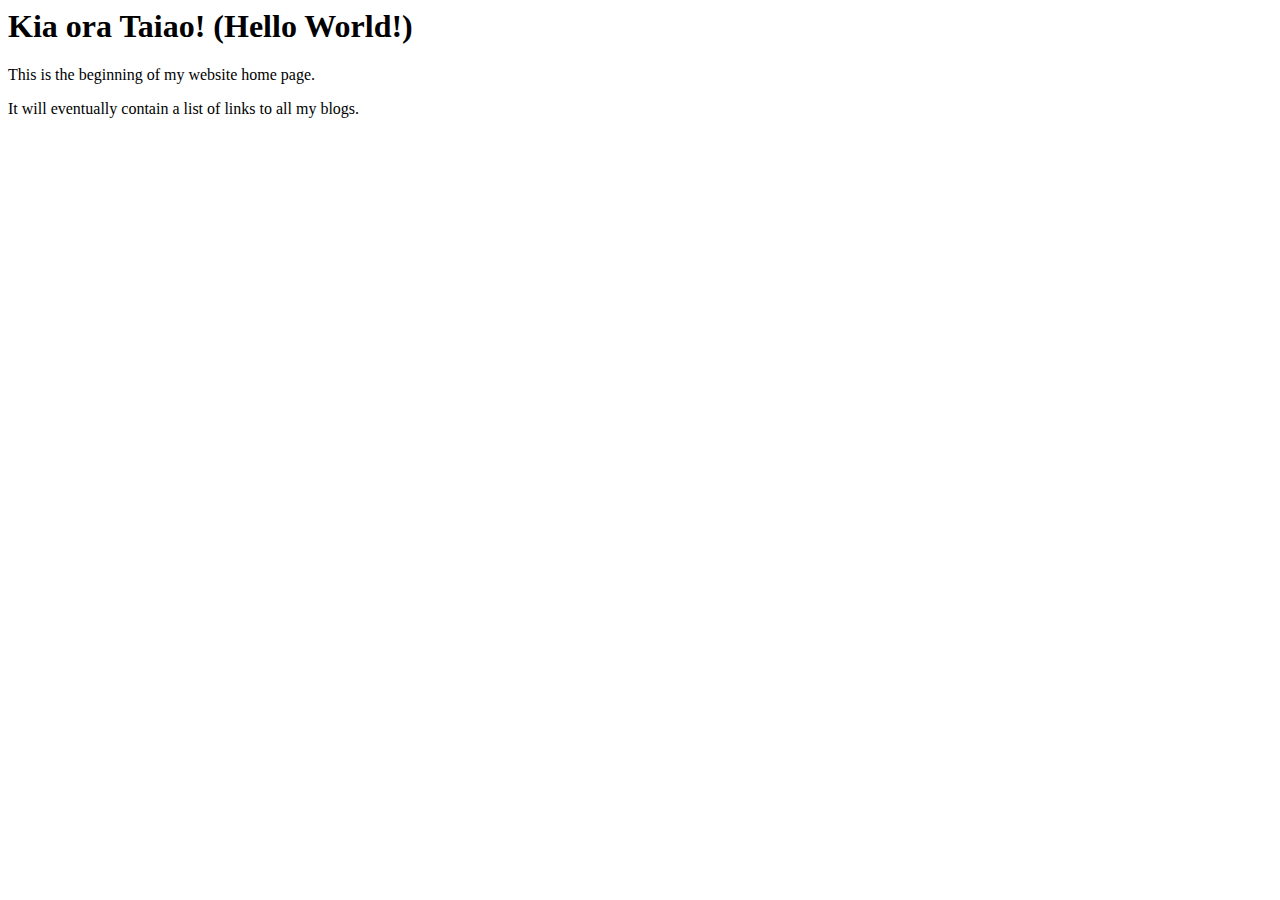
==== index.html @ f430764f "Update" ====
<html>
  <head>
    <title>My blog</title>
  <body>
    <h1>Kia ora Taiao! (Hello World!)</h1> 
    <p> This is the beginning of my website home page.</p>
    <p> It will eventually contain a list of links to all my blogs. </p>
  </body>
</html>
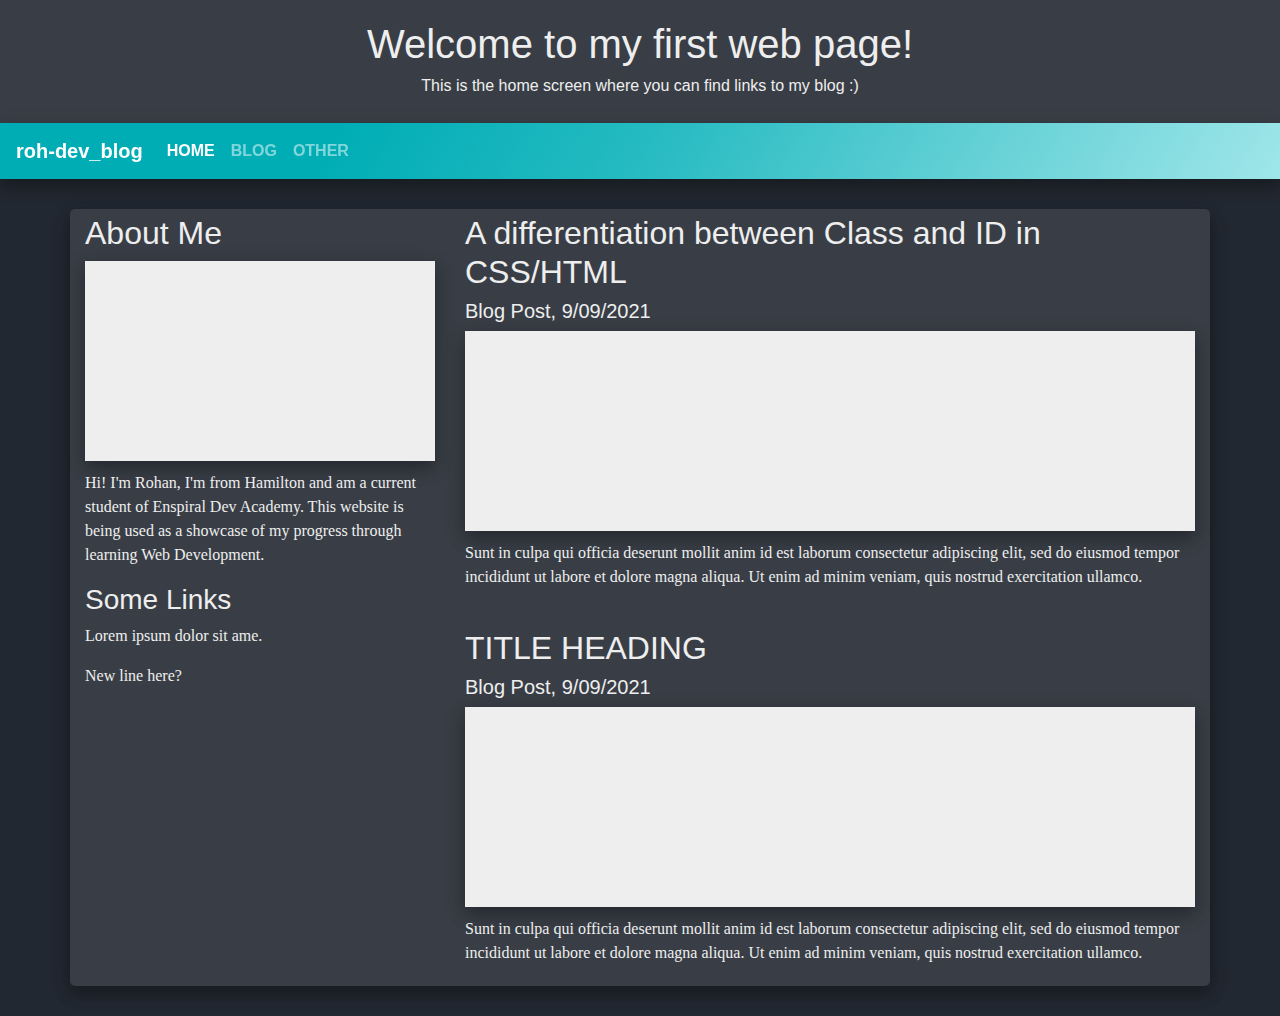
==== commit df5dbaa5: "Upload changes" ====
--- a/index.html
+++ b/index.html
@@ -1,9 +1,70 @@
-<html>
-  <head>
-    <title>My blog</title>
-  <body>
-    <h1>Kia ora Taiao! (Hello World!)</h1> 
-    <p> This is the beginning of my website home page.</p>
-    <p> It will eventually contain a list of links to all my blogs. </p>
-  </body>
+<!DOCTYPE html>
+<html lang="en">
+<head>
+  <title>roh-dev blog</title>
+  <meta charset="utf-8">
+  <meta name="viewport" content="width=device-width, initial-scale=1">
+  <link rel="stylesheet" href="https://maxcdn.bootstrapcdn.com/bootstrap/4.5.2/css/bootstrap.min.css">
+  <script src="https://ajax.googleapis.com/ajax/libs/jquery/3.5.1/jquery.min.js"></script>
+  <script src="https://cdnjs.cloudflare.com/ajax/libs/popper.js/1.16.0/umd/popper.min.js"></script>
+  <script src="https://maxcdn.bootstrapcdn.com/bootstrap/4.5.2/js/bootstrap.min.js"></script>
+  <link rel="stylesheet" href="styles/main.css">
+
+</head>
+<body class=background>
+
+<div class="jumbotron text-center" style="margin-bottom:0">
+  <h1>Welcome to my first web page!</h1>
+  <h6>This is the home screen where you can find links to my blog :)</h6> 
+</div>
+
+<nav class="navbar navbar-expand-sm navbar-dark sticky-top">
+  <a class="navbar-brand" href="#"><b>roh-dev_blog</b></a>
+  <button class="navbar-toggler" type="button" data-toggle="collapse" data-target="#collapsibleNavbar">
+    <span class="navbar-toggler-icon"></span>
+  </button>
+  <div class="collapse navbar-collapse" id="collapsibleNavbar">
+    <ul class="navbar-nav">
+      <li class="nav-item">
+        <a class="nav-link active" href="#">HOME</a>
+      </li>
+      <li class="nav-item">
+        <a class="nav-link" href="./blog/template.html">BLOG</a>
+      </li>
+      <li class="nav-item">
+        <a class="nav-link" href="#">OTHER</a>
+      </li>    
+    </ul>
+  </div>  
+</nav>
+
+<div class="container">
+  <div class="row">
+    <div class="col-sm-4">
+      <h2>About Me</h2>
+      <div class="fakeimg">Fake Image</div>
+      <p>Hi! I'm Rohan, I'm from Hamilton and am a current student of Enspiral Dev Academy. This website is being used as a showcase of my progress through learning Web Development.</p>
+      <h3>Some Links</h3>
+      <p>Lorem ipsum dolor sit ame.</p>
+      <p>New line here?</p>
+      <hr class="d-sm-none">
+    </div>
+    <div class="col-sm-8">
+      <h2>A differentiation between Class and ID in CSS/HTML</h2>
+      <h5>Blog Post, 9/09/2021</h5>
+      <div class="fakeimg">Fake Image</div>
+      <p>Sunt in culpa qui officia deserunt mollit anim id est laborum consectetur adipiscing elit, sed do eiusmod tempor incididunt ut labore et dolore magna aliqua. Ut enim ad minim veniam, quis nostrud exercitation ullamco.</p>
+      <br>
+      <h2>TITLE HEADING</h2>
+      <h5>Blog Post, 9/09/2021</h5>
+      <div class="fakeimg">Fake Image</div>
+      <p>Sunt in culpa qui officia deserunt mollit anim id est laborum consectetur adipiscing elit, sed do eiusmod tempor incididunt ut labore et dolore magna aliqua. Ut enim ad minim veniam, quis nostrud exercitation ullamco.</p>
+    </div>
+  </div>
+</div>
+
+
+
+</body>
 </html>
+
--- a/styles/main.css
+++ b/styles/main.css
@@ -0,0 +1,61 @@
+
+
+
+.navbar {
+    box-shadow:0 8px 16px 0 rgba(0,0,0,0.2),0 6px 20px 0 rgba(0,0,0,0.19);
+    background: rgb(0,173,181);
+    background: linear-gradient(120deg, rgba(0,173,181,1) 26%, rgba(39,187,194,1) 51%, rgba(159,230,233,1) 100%);
+    color: #EEEEEE;
+}
+
+.jumbotron {
+    background-color: #393E46;
+    color: #EEEEEE;
+    border-radius: 0px;
+    box-shadow:0 8px 16px 0 rgba(0,0,0,0.2),0 6px 20px 0 rgba(0,0,0,0.19);
+    padding-top: 20px;
+    padding-bottom: 20px;
+}
+
+.background {
+    background-color: #222831;
+    color: #EEEEEE;
+}
+
+.fakeimg {
+    height: 200px;
+    background: #EEEEEE;
+    box-shadow:0 8px 16px 0 rgba(0,0,0,0.2),0 6px 20px 0 rgba(0,0,0,0.19);
+    margin-bottom: 10px;
+  }
+
+.container {
+    background-color: #393E46;
+    color: #EEEEEE;
+    box-shadow:0 8px 16px 0 rgba(0,0,0,0.2),0 6px 20px 0 rgba(0,0,0,0.19);
+    margin-top: 30px;
+    margin-bottom: 30px;
+    padding-top: 5px;
+    padding-bottom: 5px;
+    border-radius: 5px;
+}
+
+.shadow {
+    box-shadow:0 8px 16px 0 rgba(0,0,0,0.2),0 6px 20px 0 rgba(0,0,0,0.19);
+}
+
+p {
+    font-family: 'Garamond', serif;
+}
+
+h1 {
+    font-family: 'Source Sans Pro', sans-serif;
+}
+
+.nav-link {
+    font-weight: 600;
+}
+
+a {
+    outline: 0;
+}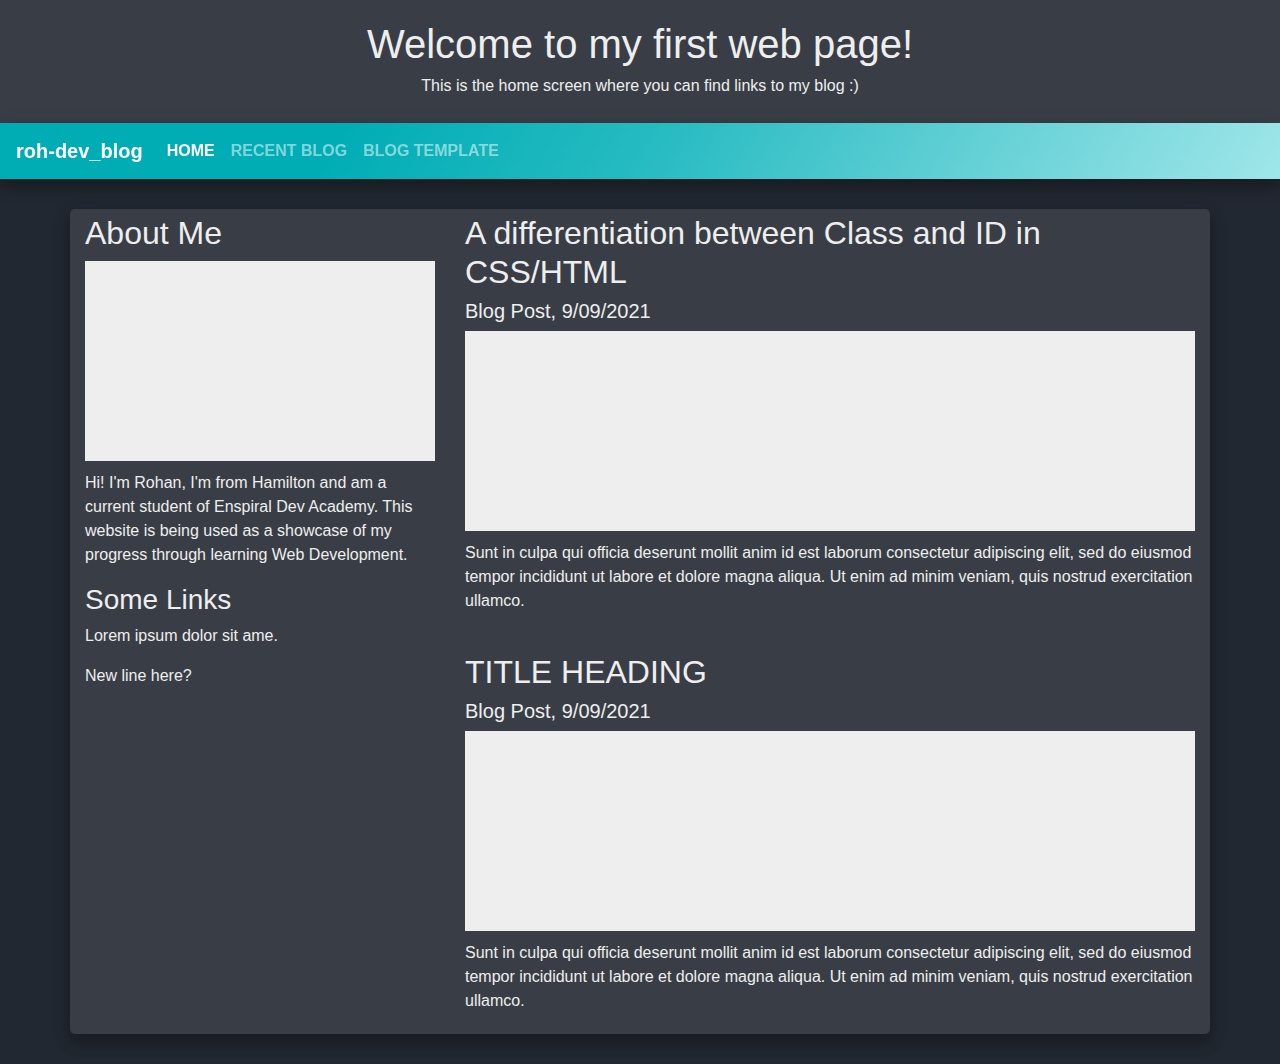
==== commit 1c57cca8: "Upload changes and new files" ====
--- a/index.html
+++ b/index.html
@@ -29,10 +29,10 @@
         <a class="nav-link active" href="#">HOME</a>
       </li>
       <li class="nav-item">
-        <a class="nav-link" href="./blog/template.html">BLOG</a>
+        <a class="nav-link" href="./blog/class-vs-id.html">RECENT BLOG</a>
       </li>
       <li class="nav-item">
-        <a class="nav-link" href="#">OTHER</a>
+        <a class="nav-link" href="./blog/template.html">BLOG TEMPLATE</a>
       </li>    
     </ul>
   </div>  
--- a/styles/main.css
+++ b/styles/main.css
@@ -1,5 +1,27 @@
+/* Existing Classes */
 
+body {
+    background-color: #222831;
+    color: #EEEEEE;
+}
 
+p {
+    font-family: 'Segoe UI', sans-serif;
+}
+
+h1 {
+    font-family: 'Source Sans Pro', sans-serif;
+}
+
+a {
+    outline: 0;
+}
+
+img {
+    margin-bottom: 20px;
+}
+
+/* Bootstrap or custom classes */
 
 .navbar {
     box-shadow:0 8px 16px 0 rgba(0,0,0,0.2),0 6px 20px 0 rgba(0,0,0,0.19);
@@ -12,22 +34,16 @@
     background-color: #393E46;
     color: #EEEEEE;
     border-radius: 0px;
-    box-shadow:0 8px 16px 0 rgba(0,0,0,0.2),0 6px 20px 0 rgba(0,0,0,0.19);
     padding-top: 20px;
     padding-bottom: 20px;
-}
-
-.background {
-    background-color: #222831;
-    color: #EEEEEE;
 }
 
 .fakeimg {
     height: 200px;
     background: #EEEEEE;
-    box-shadow:0 8px 16px 0 rgba(0,0,0,0.2),0 6px 20px 0 rgba(0,0,0,0.19);
     margin-bottom: 10px;
   }
+
 
 .container {
     background-color: #393E46;
@@ -41,21 +57,34 @@
 }
 
 .shadow {
-    box-shadow:0 8px 16px 0 rgba(0,0,0,0.2),0 6px 20px 0 rgba(0,0,0,0.19);
+    box-shadow:0 8px 16px 0 rgba(0,0,0,0.2),0 6px 20px 0 rgba(0,0,0,0.19) !important;
 }
 
-p {
-    font-family: 'Garamond', serif;
+.nav-item {
+    font-weight: 600;
+    border-radius: 5px;
+    transition: 0.3s;
 }
 
-h1 {
-    font-family: 'Source Sans Pro', sans-serif;
+.nav-item:hover {
+    background-color: rgba(255, 255, 255, 0.2);
+    text-shadow: 0px 0px 8px #EEEEEE;
 }
 
-.nav-link {
+.navbar-brand:hover {
+    text-shadow: 0px 0px 8px #EEEEEE;
+}
+
+.blog-h4 {
     font-weight: 600;
 }
 
-a {
-    outline: 0;
-}+.blog-h5 {
+    font-weight: 500;
+}
+
+.code {
+    background-color:rgba(255, 255, 255, 0.5)
+}
+
+
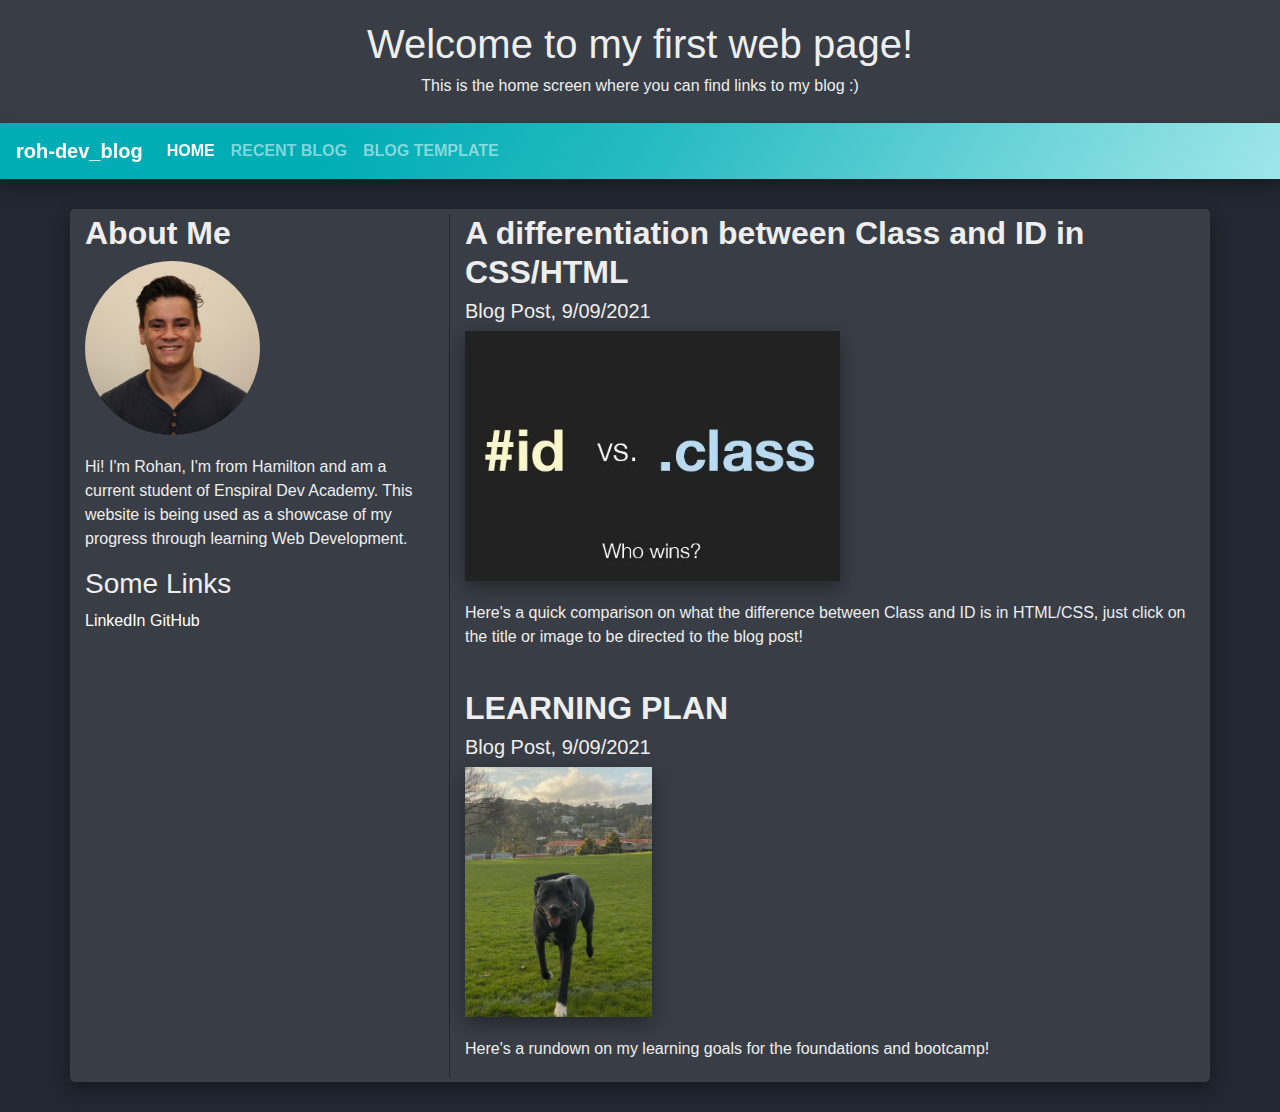
==== commit e7a0e26e: "Upload changes and images" ====
--- a/index.html
+++ b/index.html
@@ -40,25 +40,27 @@
 
 <div class="container">
   <div class="row">
-    <div class="col-sm-4">
-      <h2>About Me</h2>
-      <div class="fakeimg">Fake Image</div>
+    <div class="col-sm-4" id="left-column">
+      <h2 class="blog-h2">About Me</h2>
+      <img class="img-fluid" src="./blog/images/my-headshot.jpg" style="border-radius:50%; width:50%; height:width;">
       <p>Hi! I'm Rohan, I'm from Hamilton and am a current student of Enspiral Dev Academy. This website is being used as a showcase of my progress through learning Web Development.</p>
       <h3>Some Links</h3>
-      <p>Lorem ipsum dolor sit ame.</p>
-      <p>New line here?</p>
+      <a class="text-white" href="https://www.linkedin.com/in/rohan-fowler-harper/">LinkedIn</a>
+      <a class="text-white" href="https://github.com/rohan-fowlerharper">GitHub</a>
       <hr class="d-sm-none">
     </div>
     <div class="col-sm-8">
-      <h2>A differentiation between Class and ID in CSS/HTML</h2>
+      <h2 class="h2 blog-h2" onclick="location.href='./blog/learning-plan.html'" style="cursor: pointer;">A differentiation between Class and ID in CSS/HTML</h2>
       <h5>Blog Post, 9/09/2021</h5>
-      <div class="fakeimg">Fake Image</div>
-      <p>Sunt in culpa qui officia deserunt mollit anim id est laborum consectetur adipiscing elit, sed do eiusmod tempor incididunt ut labore et dolore magna aliqua. Ut enim ad minim veniam, quis nostrud exercitation ullamco.</p>
+      <img class="shadow img-fluid" src="./blog/images/css-specificity-3.webp" onclick="location.href='./blog/learning-plan.html'" style="cursor: pointer; height:250px;" alt="retrieved from https://sites.google.com/site/maxdrew96/blog/classvsid--whatshouldyouuse">
+      <p>Here's a quick comparison on what the difference between Class and ID is in HTML/CSS, just click on the title or image to be directed to the blog post!</p>
       <br>
-      <h2>TITLE HEADING</h2>
-      <h5>Blog Post, 9/09/2021</h5>
-      <div class="fakeimg">Fake Image</div>
-      <p>Sunt in culpa qui officia deserunt mollit anim id est laborum consectetur adipiscing elit, sed do eiusmod tempor incididunt ut labore et dolore magna aliqua. Ut enim ad minim veniam, quis nostrud exercitation ullamco.</p>
+      <div>
+        <h2 class="blog-h2" onclick="location.href='./blog/learning-plan.html'" style="cursor: pointer;">LEARNING PLAN</h2>
+        <h5>Blog Post, 9/09/2021</h5>
+        <img class="shadow img-fluid" src="./blog/images/frankie-the-dog.jpg" onclick="location.href='./blog/learning-plan.html'" style="cursor: pointer; height:250px;" alt="Frankie (Dog)">
+        <p>Here's a rundown on my learning goals for the foundations and bootcamp!</p>
+      </div>
     </div>
   </div>
 </div>
--- a/styles/main.css
+++ b/styles/main.css
@@ -21,7 +21,7 @@
     margin-bottom: 20px;
 }
 
-/* Bootstrap or custom classes */
+/* Bootstrap overrides or custom classes */
 
 .navbar {
     box-shadow:0 8px 16px 0 rgba(0,0,0,0.2),0 6px 20px 0 rgba(0,0,0,0.19);
@@ -83,8 +83,17 @@
     font-weight: 500;
 }
 
+.blog-h2 {
+    font-weight: 700;
+}
+
 .code {
     background-color:rgba(255, 255, 255, 0.5)
 }
 
+#left-column {
+    border-right-style: solid;
+    border-right-color: #222831;
+    border-right-width: 1px;
+}
 
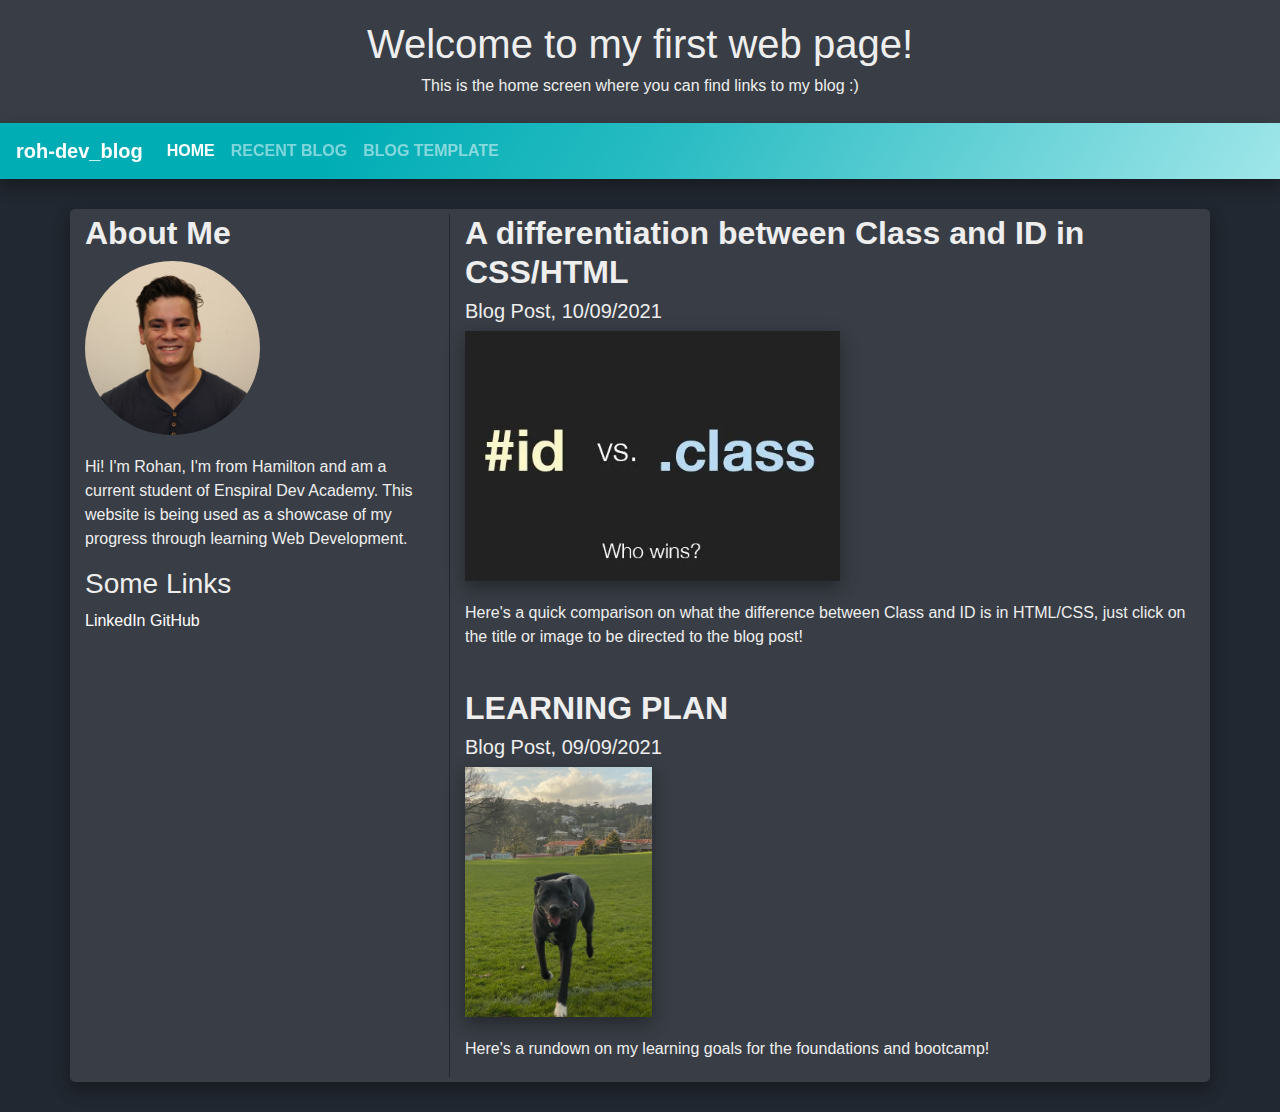
==== commit 922720c5: "Upload changes" ====
--- a/index.html
+++ b/index.html
@@ -51,13 +51,13 @@
     </div>
     <div class="col-sm-8">
       <h2 class="h2 blog-h2" onclick="location.href='./blog/learning-plan.html'" style="cursor: pointer;">A differentiation between Class and ID in CSS/HTML</h2>
-      <h5>Blog Post, 9/09/2021</h5>
+      <h5>Blog Post, 10/09/2021</h5>
       <img class="shadow img-fluid" src="./blog/images/css-specificity-3.webp" onclick="location.href='./blog/learning-plan.html'" style="cursor: pointer; height:250px;" alt="retrieved from https://sites.google.com/site/maxdrew96/blog/classvsid--whatshouldyouuse">
       <p>Here's a quick comparison on what the difference between Class and ID is in HTML/CSS, just click on the title or image to be directed to the blog post!</p>
       <br>
       <div>
         <h2 class="blog-h2" onclick="location.href='./blog/learning-plan.html'" style="cursor: pointer;">LEARNING PLAN</h2>
-        <h5>Blog Post, 9/09/2021</h5>
+        <h5>Blog Post, 09/09/2021</h5>
         <img class="shadow img-fluid" src="./blog/images/frankie-the-dog.jpg" onclick="location.href='./blog/learning-plan.html'" style="cursor: pointer; height:250px;" alt="Frankie (Dog)">
         <p>Here's a rundown on my learning goals for the foundations and bootcamp!</p>
       </div>
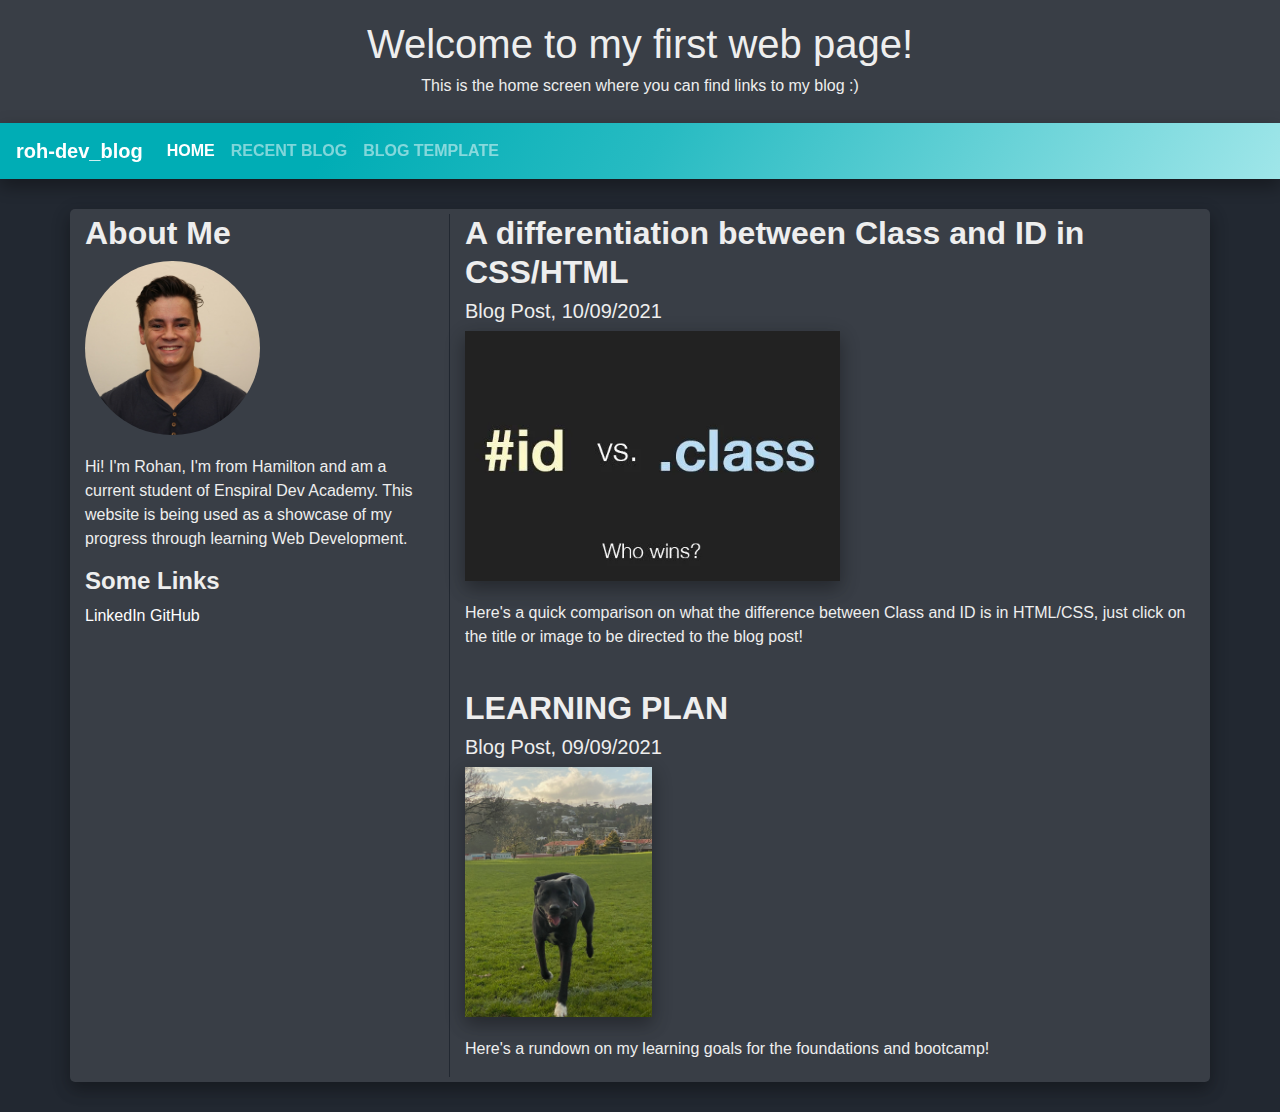
==== commit c7d68db0: "Upload changes" ====
--- a/index.html
+++ b/index.html
@@ -44,7 +44,7 @@
       <h2 class="blog-h2">About Me</h2>
       <img class="img-fluid" src="./blog/images/my-headshot.jpg" style="border-radius:50%; width:50%; height:width;">
       <p>Hi! I'm Rohan, I'm from Hamilton and am a current student of Enspiral Dev Academy. This website is being used as a showcase of my progress through learning Web Development.</p>
-      <h3>Some Links</h3>
+      <h4 class="blog-h4">Some Links</h4>
       <a class="text-white" href="https://www.linkedin.com/in/rohan-fowler-harper/">LinkedIn</a>
       <a class="text-white" href="https://github.com/rohan-fowlerharper">GitHub</a>
       <hr class="d-sm-none">
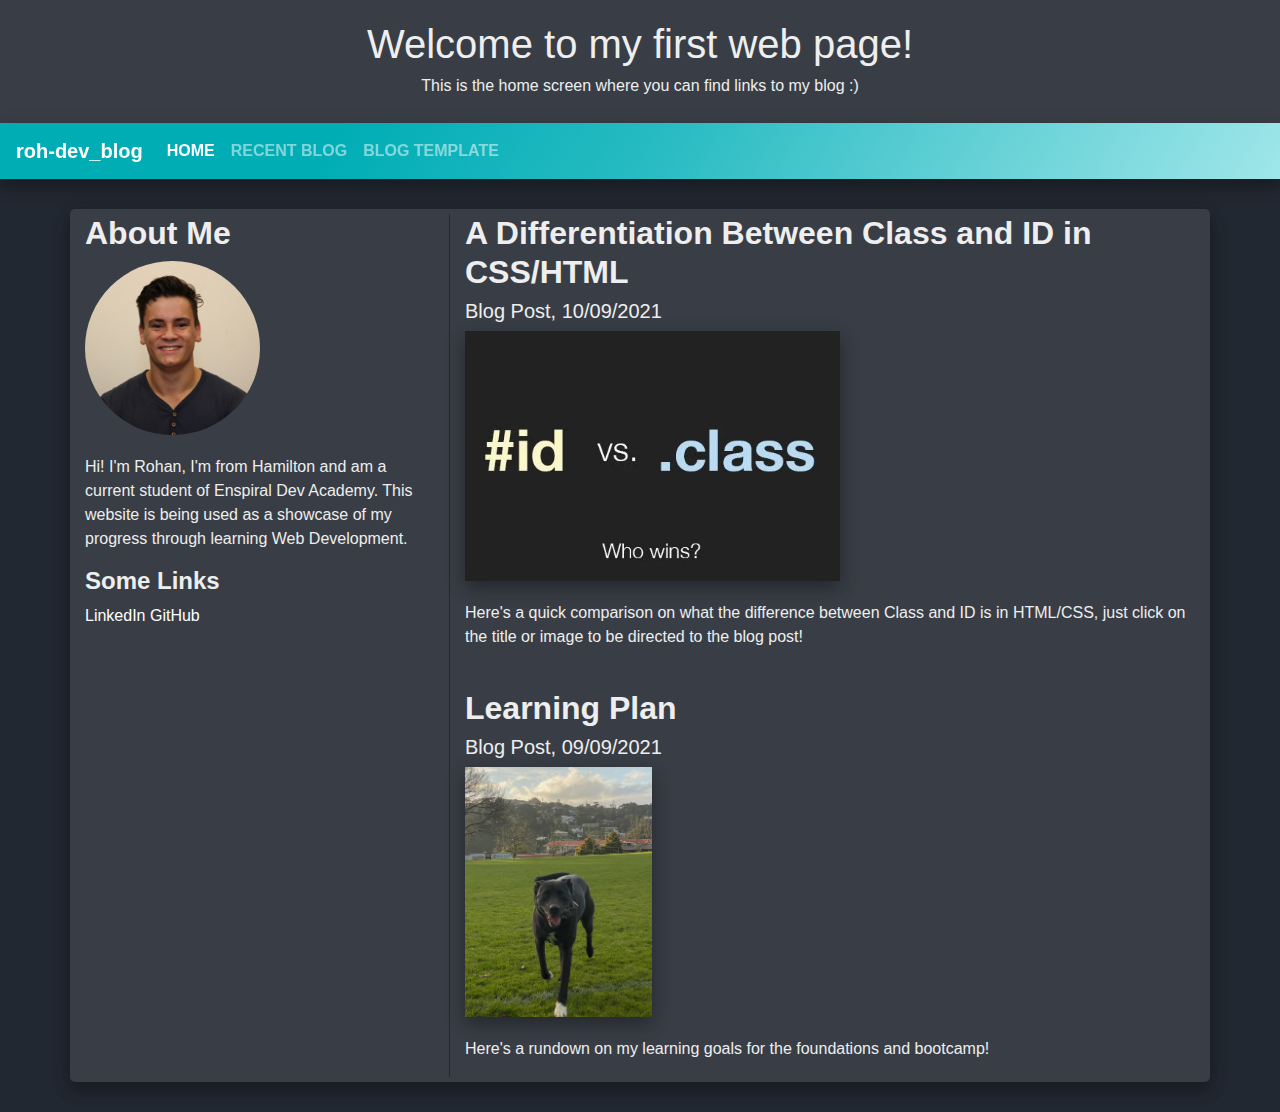
==== commit a88a02bd: "Upload changes" ====
--- a/index.html
+++ b/index.html
@@ -50,13 +50,14 @@
       <hr class="d-sm-none">
     </div>
     <div class="col-sm-8">
-      <h2 class="h2 blog-h2" onclick="location.href='./blog/learning-plan.html'" style="cursor: pointer;">A differentiation between Class and ID in CSS/HTML</h2>
+      <h2 class="h2 blog-h2" onclick="location.href='./blog/learning-plan.html'" style="cursor: pointer;">A Differentiation Between Class and ID in CSS/HTML</h2>
+      
       <h5>Blog Post, 10/09/2021</h5>
       <img class="shadow img-fluid" src="./blog/images/css-specificity-3.webp" onclick="location.href='./blog/learning-plan.html'" style="cursor: pointer; height:250px;" alt="retrieved from https://sites.google.com/site/maxdrew96/blog/classvsid--whatshouldyouuse">
       <p>Here's a quick comparison on what the difference between Class and ID is in HTML/CSS, just click on the title or image to be directed to the blog post!</p>
       <br>
       <div>
-        <h2 class="blog-h2" onclick="location.href='./blog/learning-plan.html'" style="cursor: pointer;">LEARNING PLAN</h2>
+        <h2 class="blog-h2" onclick="location.href='./blog/learning-plan.html'" style="cursor: pointer;">Learning Plan</h2>
         <h5>Blog Post, 09/09/2021</h5>
         <img class="shadow img-fluid" src="./blog/images/frankie-the-dog.jpg" onclick="location.href='./blog/learning-plan.html'" style="cursor: pointer; height:250px;" alt="Frankie (Dog)">
         <p>Here's a rundown on my learning goals for the foundations and bootcamp!</p>
